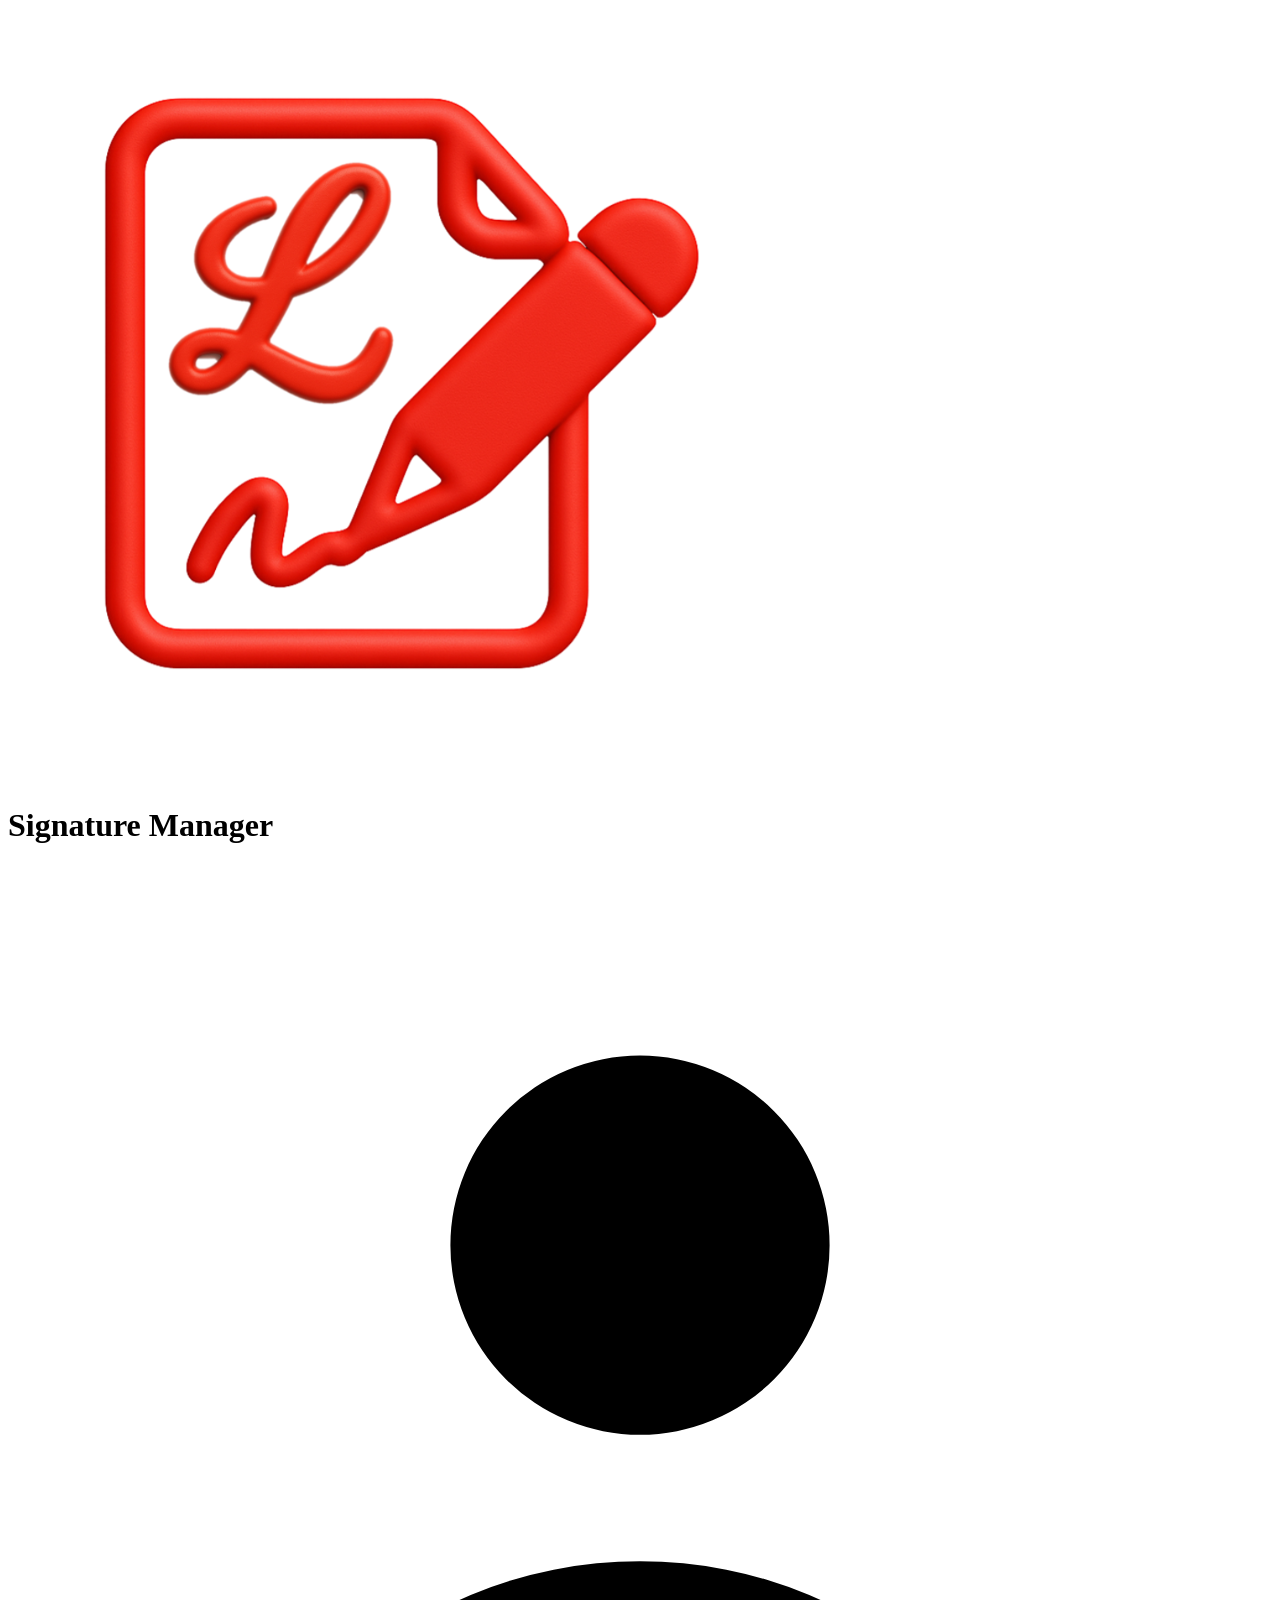
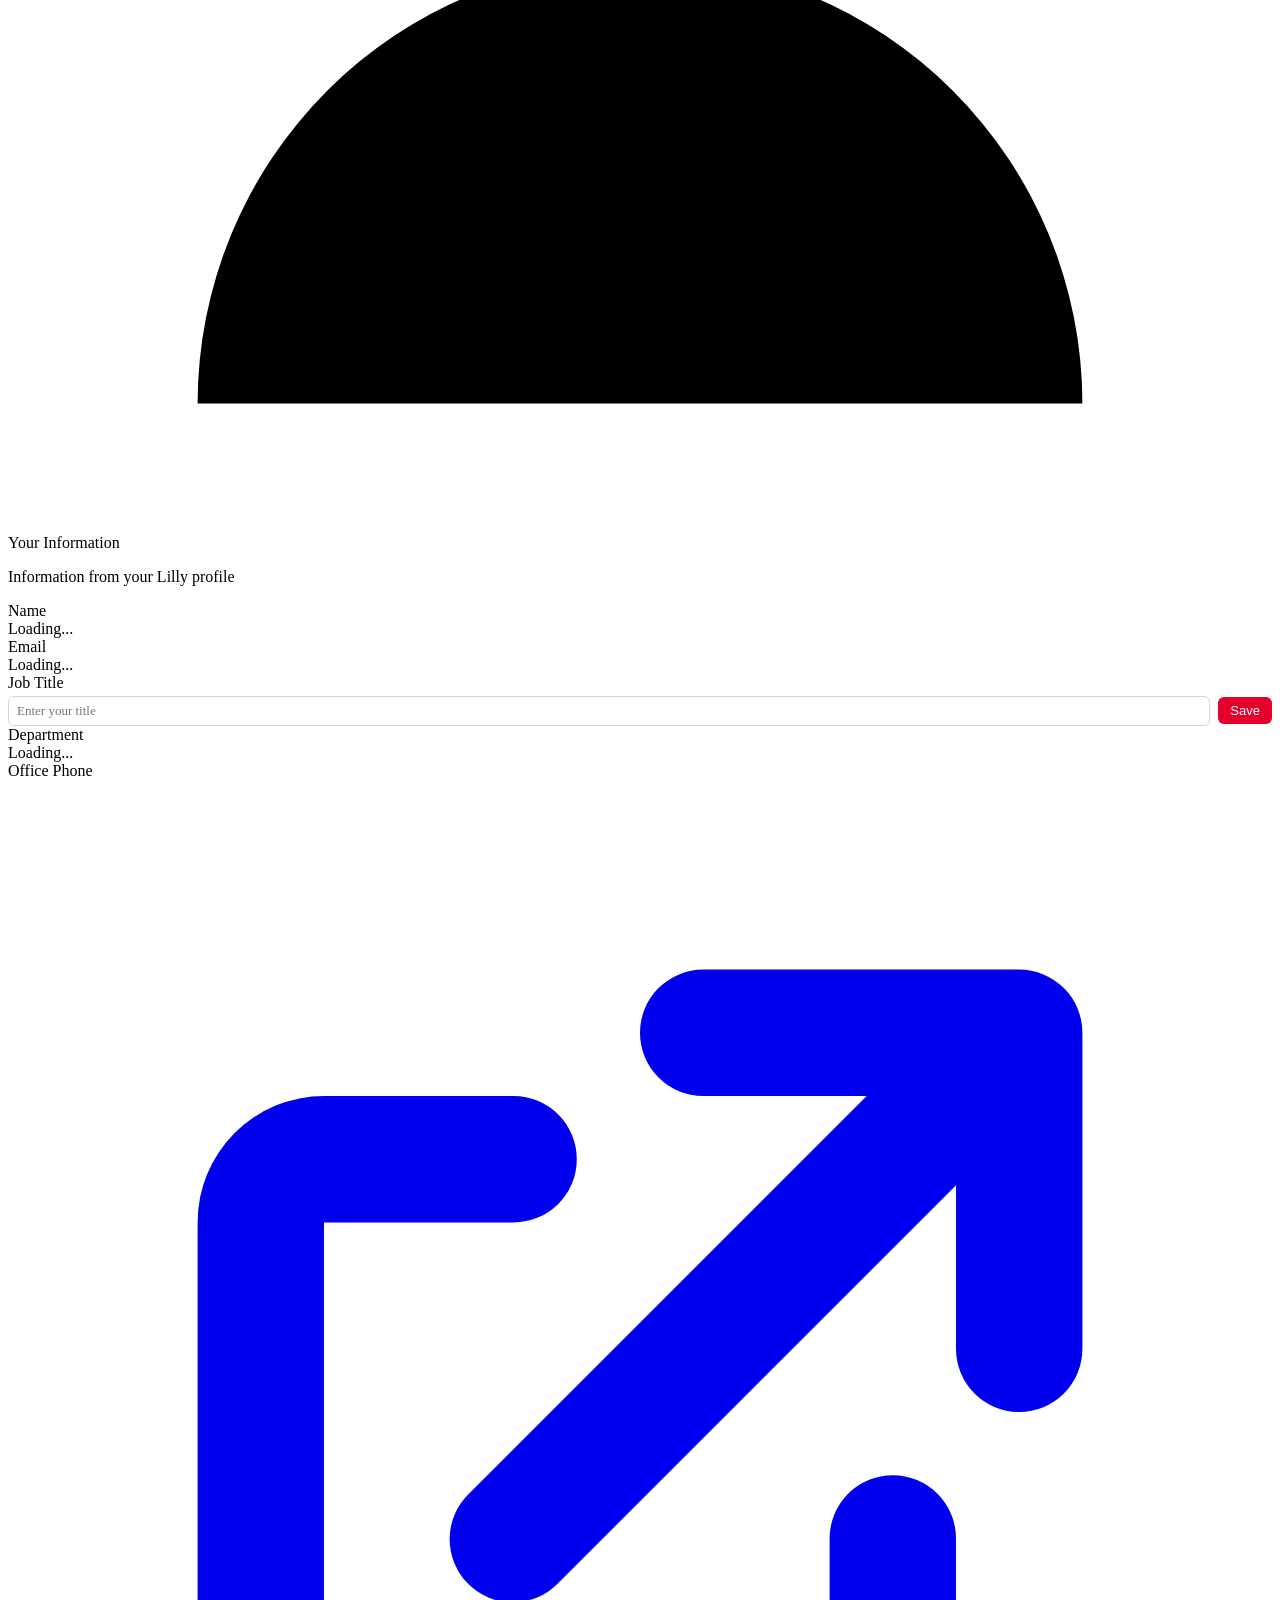
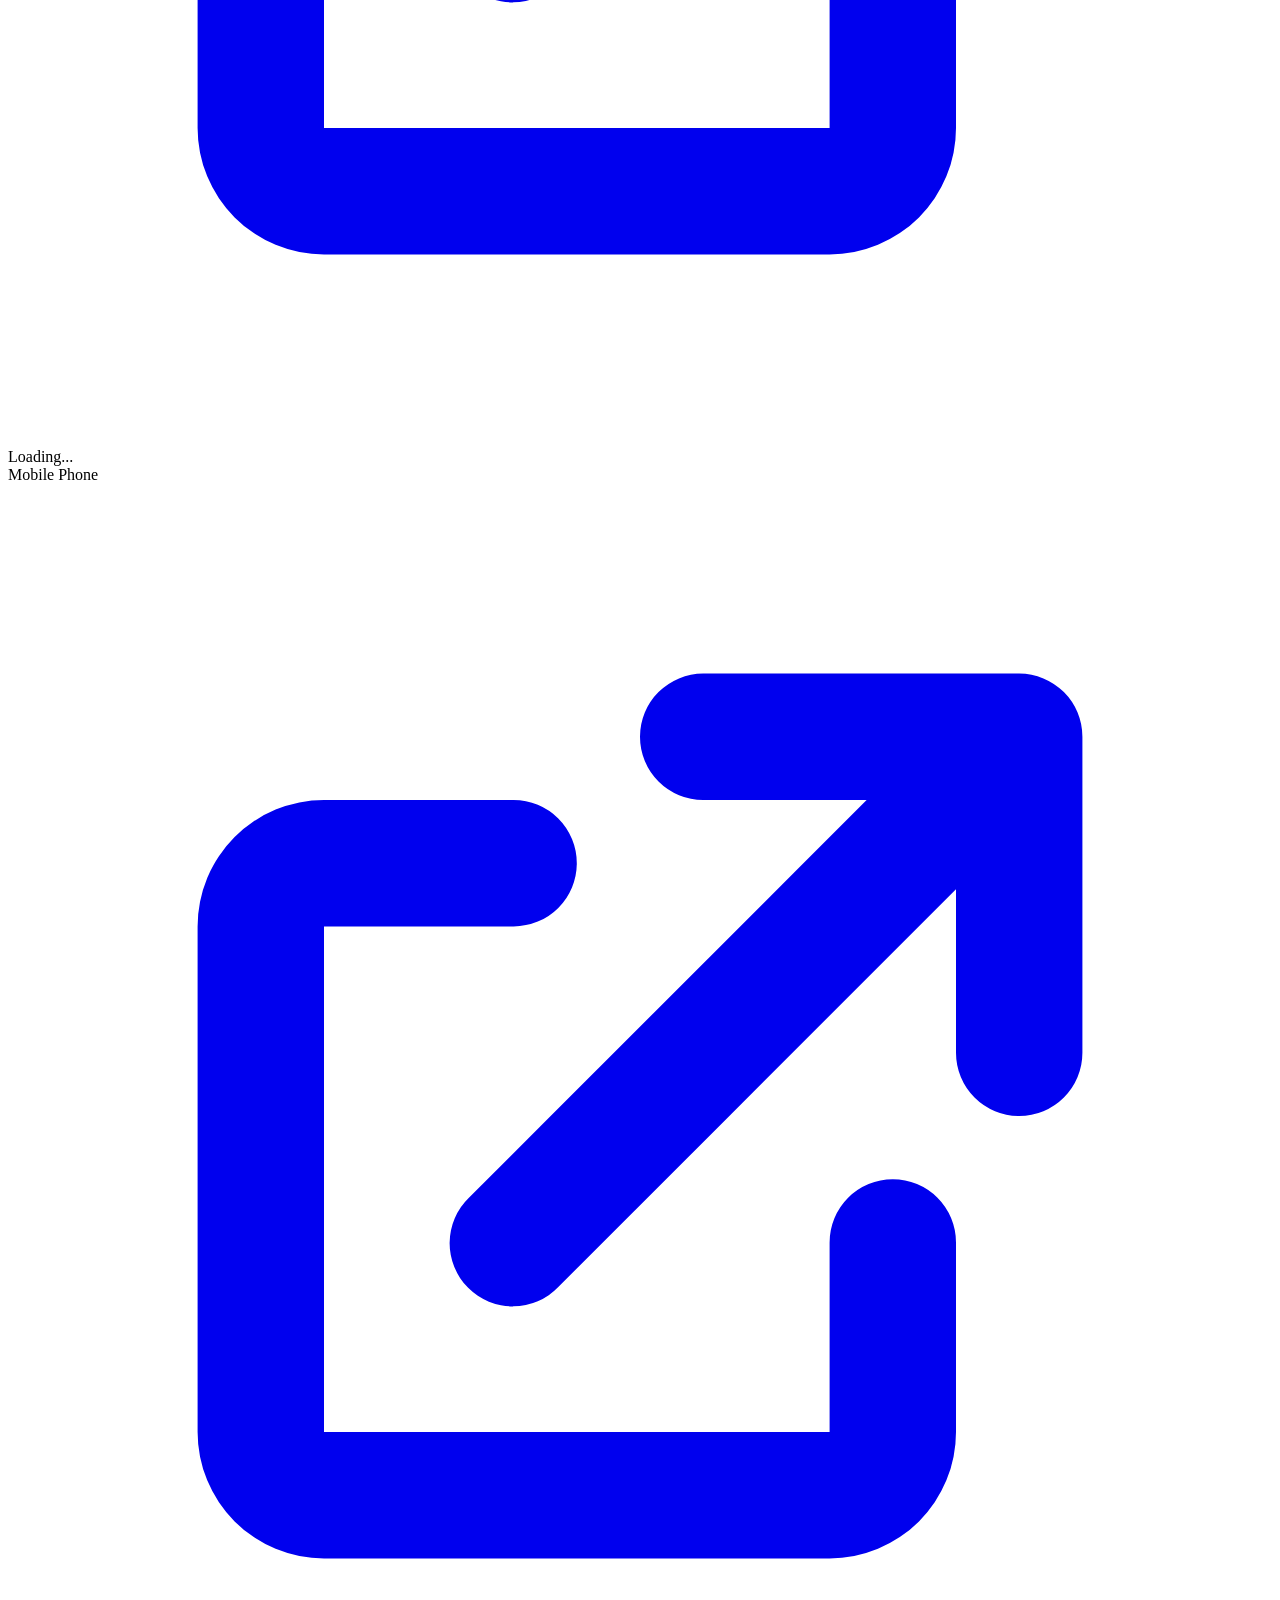
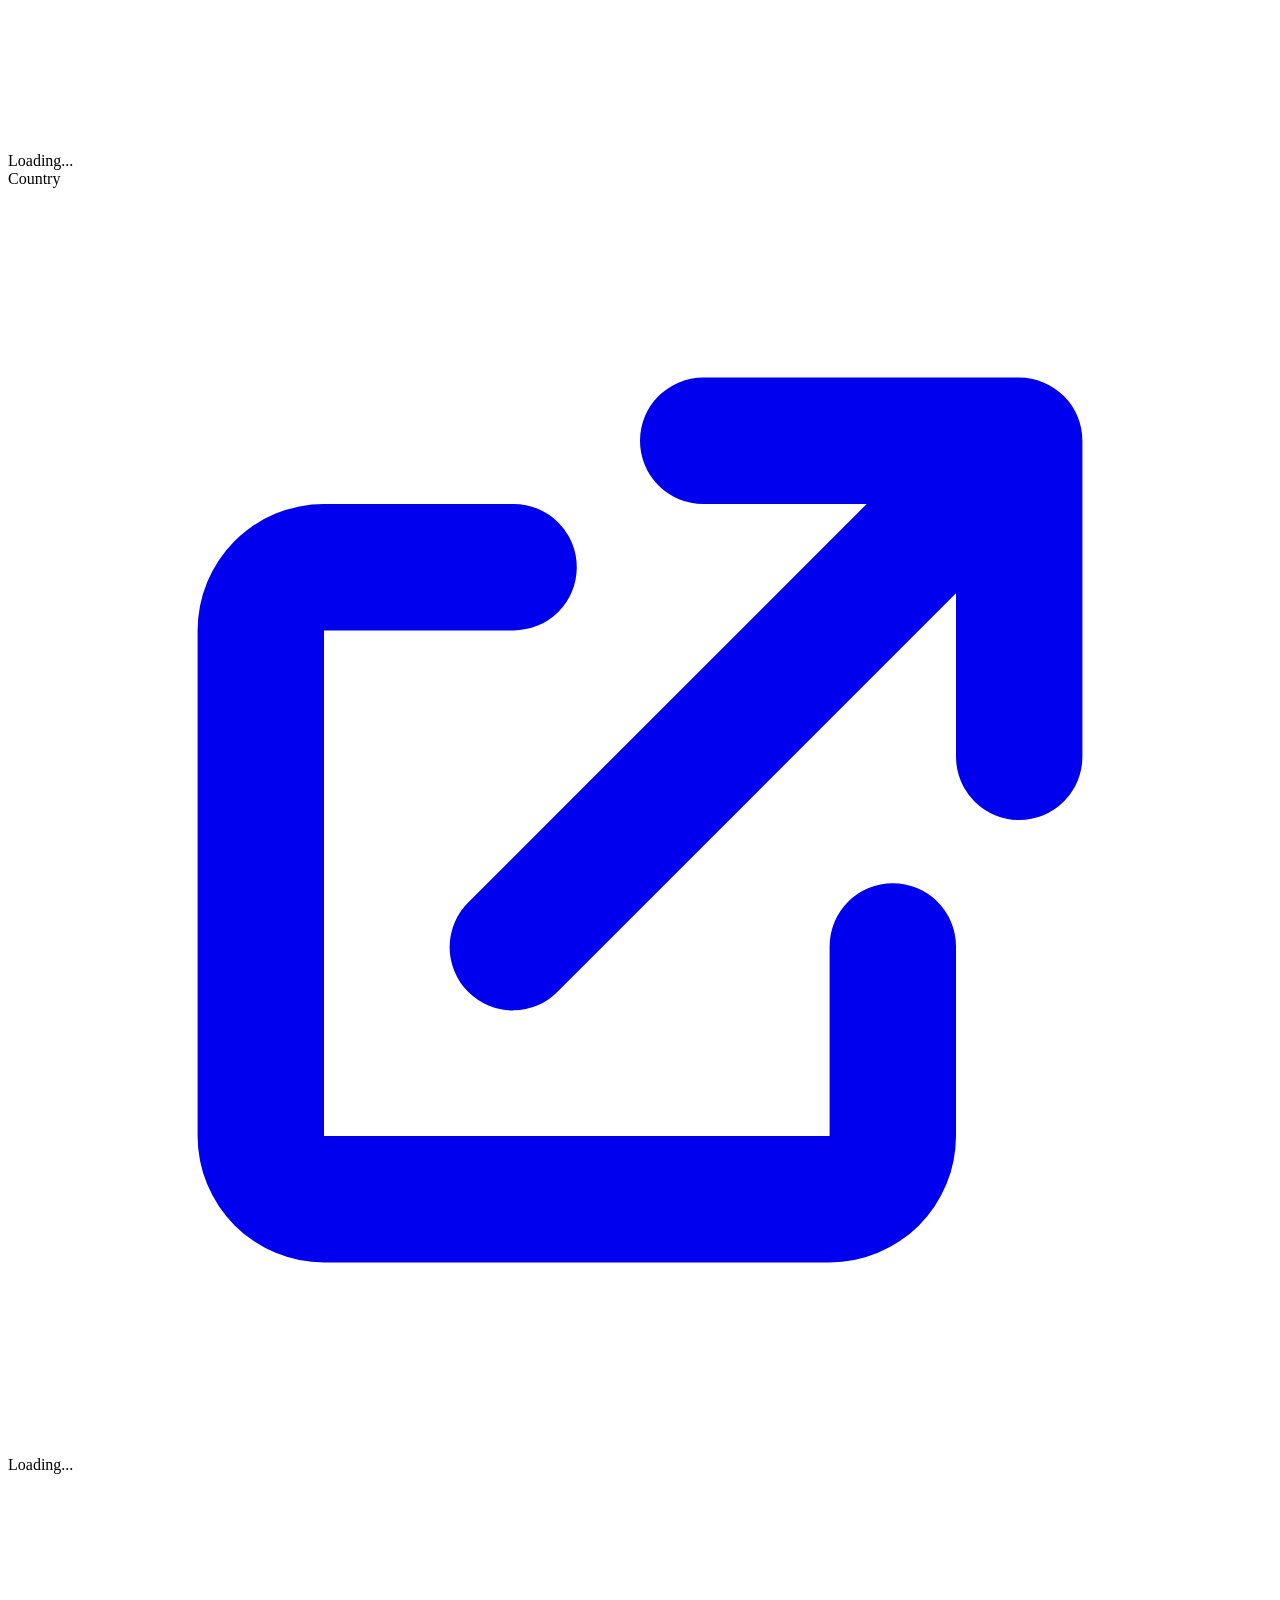
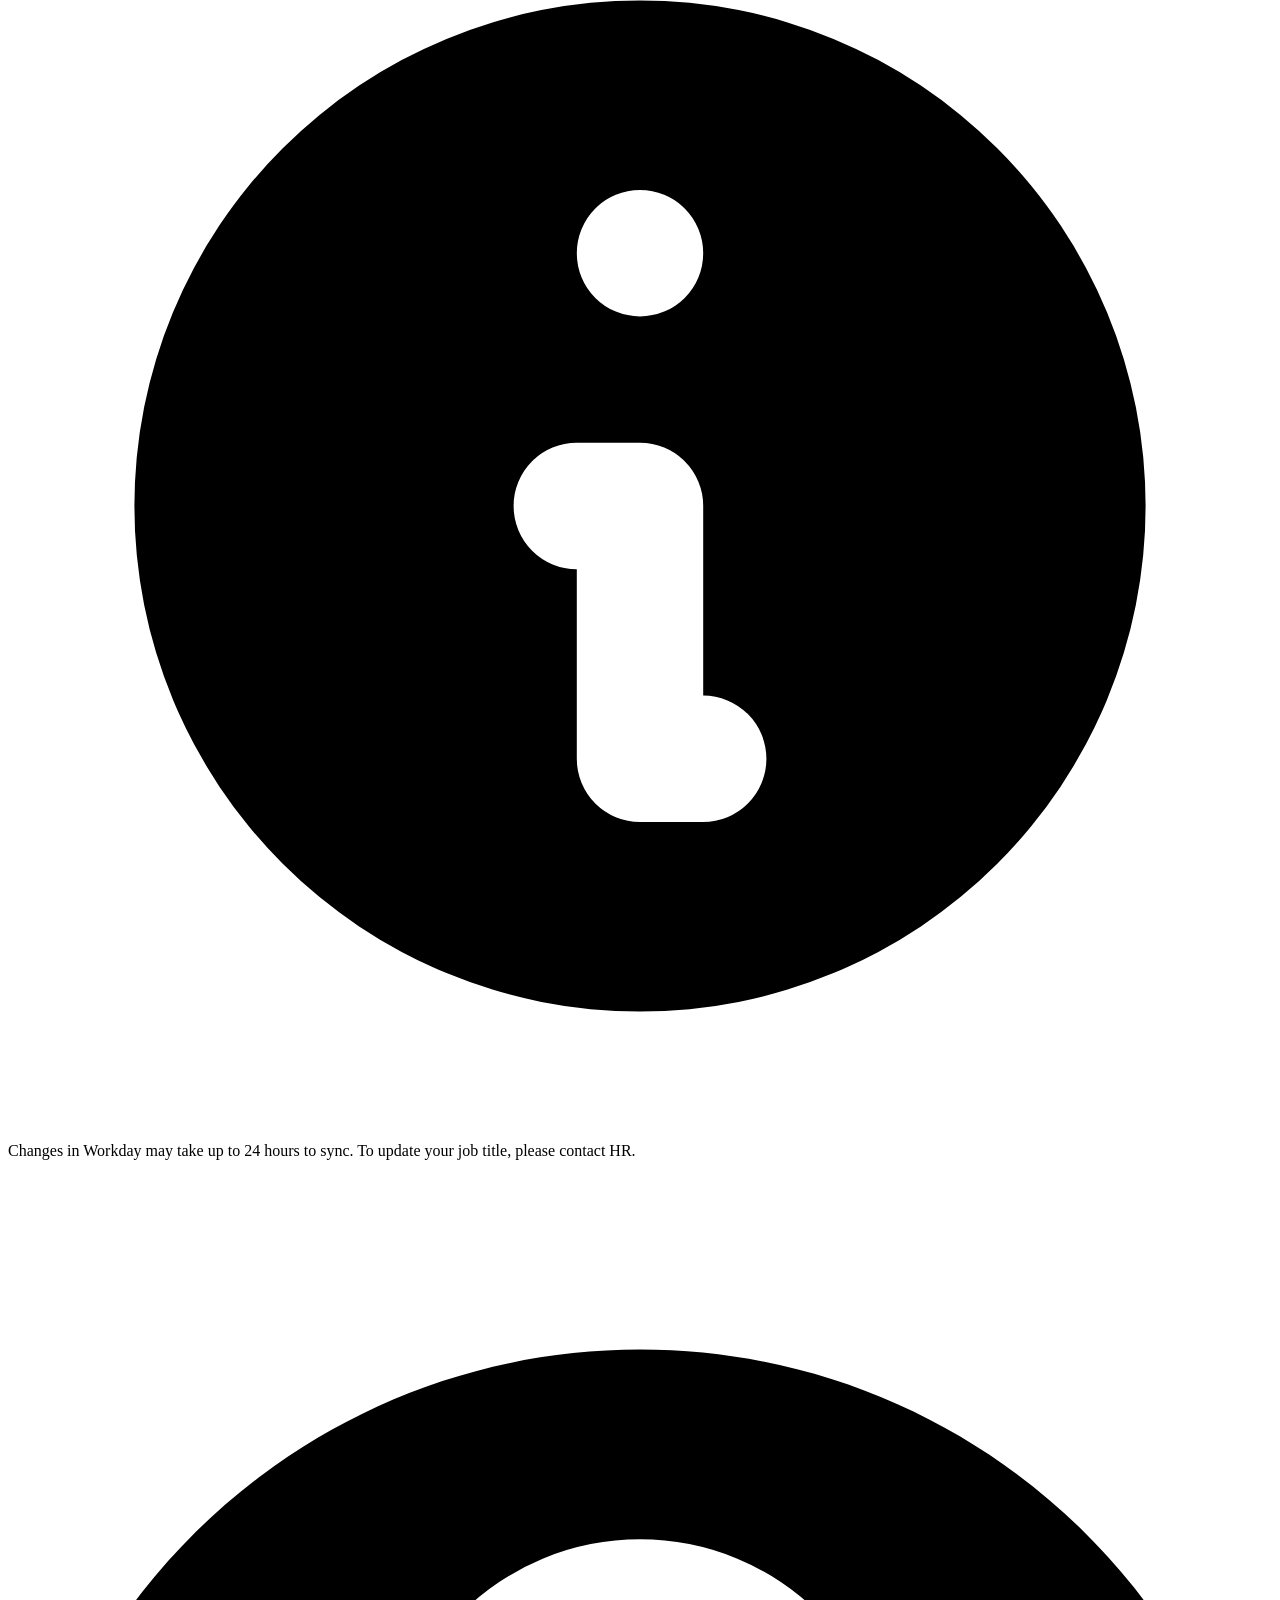
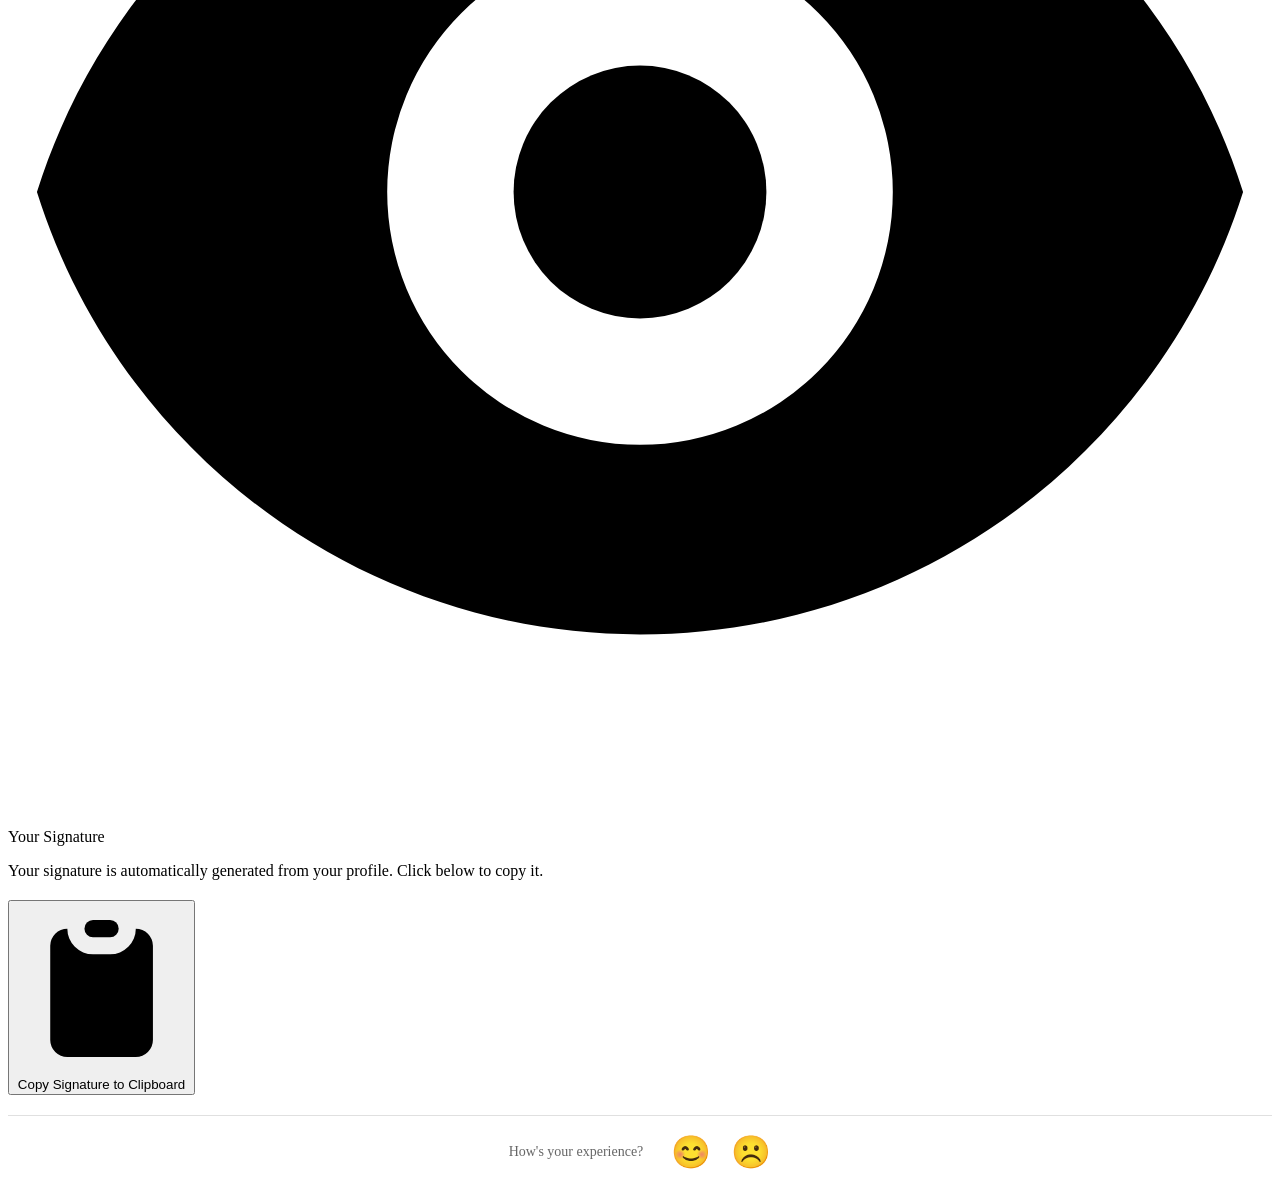
==== editsignature.html @ 056d658d "Add all assets: HTML, JS, CSS, and images" ====
<!DOCTYPE html>
<html lang="en">
<head>
    <meta charset="UTF-8">
    <meta name="viewport" content="width=device-width, initial-scale=1.0">
    <title>Lilly Signature Manager</title>
    <link rel="stylesheet" href="../CSS/assignsignature.css">
    <script src="https://appsforoffice.microsoft.com/lib/1/hosted/office.js"></script>
</head>
<body>
    <!-- Header -->
    <header class="app-header">
        <div class="header-content">
            <img src="../../../assets/final_logo.png" alt="Lilly Logo" class="app-logo">
            <h1 class="app-title">Signature Manager</h1>
        </div>
    </header>

    <main class="app-main">
        <!-- SECTION 1: Your Information -->
        <section class="info-section">
            <div class="section-title">
                <svg class="section-icon" viewBox="0 0 20 20" fill="currentColor">
                    <path fill-rule="evenodd" d="M10 9a3 3 0 100-6 3 3 0 000 6zm-7 9a7 7 0 1114 0H3z" clip-rule="evenodd"/>
                </svg>
                Your Information
            </div>
            <p class="section-description">Information from your Lilly profile</p>

            <!-- Info Grid -->
            <div class="info-grid">
                <div class="info-card">
                    <div class="info-label">Name</div>
                    <div class="info-value" id="display_name_readonly">Loading...</div>
                </div>

                <div class="info-card">
                    <div class="info-label">Email</div>
                    <div class="info-value" id="email_readonly">Loading...</div>
                </div>

                <div class="info-card">
                    <div class="info-label">Job Title</div>
                    <div class="info-value" id="job_title_readonly" style="display:none;"></div>
                    <div style="display:flex; align-items:center; gap:8px; margin-top:4px;">
                        <input type="text" id="job_title_input"
                            placeholder="Enter your title"
                            style="flex:1; padding:6px 8px; border:1px solid #d1d5db; border-radius:6px; font-size:13px; font-family:inherit;"
                        />
                        <button id="saveTitleBtn" onclick="saveTitle()"
                            style="padding:6px 12px; background:#E4002B; color:#fff; border:none; border-radius:6px; font-size:13px; cursor:pointer; white-space:nowrap;">
                            Save
                        </button>
                    </div>
                    <div id="titleSaveMsg" style="display:none; font-size:12px; margin-top:4px;"></div>
                </div>

                <div class="info-card">
                    <div class="info-label">Department</div>
                    <div class="info-value" id="department_readonly">Loading...</div>
                </div>

                <div class="info-card">
                    <div class="info-label">
                        Office Phone
                        <a href="https://lilly.service-now.com/ec?id=kb_article&sysparm_article=KB2044319&table=kb_knowledge&searchTerm=change%20information%20in%20workday" target="_blank" class="info-link-icon" title="Update in Workday">
                            <svg viewBox="0 0 20 20" fill="currentColor">
                                <path d="M11 3a1 1 0 100 2h2.586l-6.293 6.293a1 1 0 101.414 1.414L15 6.414V9a1 1 0 102 0V4a1 1 0 00-1-1h-5z"/>
                                <path d="M5 5a2 2 0 00-2 2v8a2 2 0 002 2h8a2 2 0 002-2v-3a1 1 0 10-2 0v3H5V7h3a1 1 0 000-2H5z"/>
                            </svg>
                        </a>
                    </div>
                    <div class="info-value" id="office_phone_readonly">Loading...</div>
                    <div class="info-action" id="officePhoneAction" style="display: none;">
                        <a href="https://lilly.service-now.com/ec?id=kb_article&sysparm_article=KB2044319&table=kb_knowledge&searchTerm=change%20information%20in%20workday" target="_blank">Update in Workday →</a>
                    </div>
                </div>

                <div class="info-card">
                    <div class="info-label">
                        Mobile Phone
                        <a href="https://lilly.service-now.com/ec?id=kb_article&sysparm_article=KB2044319&table=kb_knowledge&searchTerm=change%20information%20in%20workday" target="_blank" class="info-link-icon" title="Update in Workday">
                            <svg viewBox="0 0 20 20" fill="currentColor">
                                <path d="M11 3a1 1 0 100 2h2.586l-6.293 6.293a1 1 0 101.414 1.414L15 6.414V9a1 1 0 102 0V4a1 1 0 00-1-1h-5z"/>
                                <path d="M5 5a2 2 0 00-2 2v8a2 2 0 002 2h8a2 2 0 002-2v-3a1 1 0 10-2 0v3H5V7h3a1 1 0 000-2H5z"/>
                            </svg>
                        </a>
                    </div>
                    <div class="info-value" id="mobile_readonly">Loading...</div>
                    <div class="info-action" id="mobilePhoneAction" style="display: none;">
                        <a href="https://lilly.service-now.com/ec?id=kb_article&sysparm_article=KB2044319&table=kb_knowledge&searchTerm=change%20information%20in%20workday" target="_blank">Update in Workday →</a>
                    </div>
                </div>

                <div class="info-card">
                    <div class="info-label">
                        Country
                        <a href="https://lilly.service-now.com/ec?id=kb_article&sysparm_article=KB2044319&table=kb_knowledge&searchTerm=change%20information%20in%20workday" target="_blank" class="info-link-icon" title="Update in Workday">
                            <svg viewBox="0 0 20 20" fill="currentColor">
                                <path d="M11 3a1 1 0 100 2h2.586l-6.293 6.293a1 1 0 101.414 1.414L15 6.414V9a1 1 0 102 0V4a1 1 0 00-1-1h-5z"/>
                                <path d="M5 5a2 2 0 00-2 2v8a2 2 0 002 2h8a2 2 0 002-2v-3a1 1 0 10-2 0v3H5V7h3a1 1 0 000-2H5z"/>
                            </svg>
                        </a>
                    </div>
                    <div class="info-value" id="location_readonly">Loading...</div>
                    <div class="info-action" id="locationAction" style="display: none;">
                        <a href="https://lilly.service-now.com/ec?id=kb_article&sysparm_article=KB2044319&table=kb_knowledge&searchTerm=change%20information%20in%20workday" target="_blank">Update in Workday →</a>
                    </div>
                </div>

            </div>

            <!-- Workday Sync Info -->
            <div class="info-note">
                <svg class="info-icon" viewBox="0 0 20 20" fill="currentColor">
                    <path fill-rule="evenodd" d="M18 10a8 8 0 11-16 0 8 8 0 0116 0zm-7-4a1 1 0 11-2 0 1 1 0 012 0zM9 9a1 1 0 000 2v3a1 1 0 001 1h1a1 1 0 100-2v-3a1 1 0 00-1-1H9z" clip-rule="evenodd"/>
                </svg>
                <span>Changes in Workday may take up to 24 hours to sync. To update your job title, please contact HR.</span>
            </div>
        </section>

        <!-- SECTION 2: Your Signature -->
        <section class="template-previews">
            <div class="section-title">
                <svg class="section-icon" viewBox="0 0 20 20" fill="currentColor">
                    <path d="M10 12a2 2 0 100-4 2 2 0 000 4z"/>
                    <path fill-rule="evenodd" d="M.458 10C1.732 5.943 5.522 3 10 3s8.268 2.943 9.542 7c-1.274 4.057-5.064 7-9.542 7S1.732 14.057.458 10zM14 10a4 4 0 11-8 0 4 4 0 018 0z" clip-rule="evenodd"/>
                </svg>
                Your Signature
            </div>
            <p class="section-description">Your signature is automatically generated from your profile. Click below to copy it.</p>
            
            <div class="action-buttons" style="margin-top: 20px;">
                <button class="btn btn-primary" id="copyButton" onclick="copySignatureFromDatabase()">
                    <svg class="btn-icon" viewBox="0 0 20 20" fill="currentColor">
                        <path d="M8 3a1 1 0 011-1h2a1 1 0 110 2H9a1 1 0 01-1-1z"/>
                        <path d="M6 3a2 2 0 00-2 2v11a2 2 0 002 2h8a2 2 0 002-2V5a2 2 0 00-2-2 3 3 0 01-3 3H9a3 3 0 01-3-3z"/>
                    </svg>
                    <span class="btn-text">Copy Signature to Clipboard</span>
                </button>
                
                <button class="btn btn-secondary" id="clearCacheButton" onclick="clearCache()" style="margin-left: 10px; display: none;">
                    <svg class="btn-icon" viewBox="0 0 20 20" fill="currentColor">
                        <path fill-rule="evenodd" d="M9 2a1 1 0 00-.894.553L7.382 4H4a1 1 0 000 2v10a2 2 0 002 2h8a2 2 0 002-2V6a1 1 0 100-2h-3.382l-.724-1.447A1 1 0 0011 2H9zM7 8a1 1 0 012 0v6a1 1 0 11-2 0V8zm5-1a1 1 0 00-1 1v6a1 1 0 102 0V8a1 1 0 00-1-1z" clip-rule="evenodd"/>
                    </svg>
                    <span class="btn-text">Clear Cache & Reload</span>
                </button>
            </div>
            
            <div id="copySuccessMessage" class="glass-tip" style="display: none; margin-top: 20px; background: #d1fae5; color: #065f46;">
                <svg class="tip-icon" viewBox="0 0 20 20" fill="currentColor">
                    <path fill-rule="evenodd" d="M10 18a8 8 0 100-16 8 8 0 000 16zm3.707-9.293a1 1 0 00-1.414-1.414L9 10.586 7.707 9.293a1 1 0 00-1.414 1.414l2 2a1 1 0 001.414 0l4-4z" clip-rule="evenodd"/>
                </svg>
                <span>✅ Signature copied! Paste it with Ctrl+V (Windows) or Cmd+V (Mac)</span>
            </div>
        </section>

        <!-- Footer Links -->
        <div class="footer-links" style="display: flex; align-items: center; justify-content: center; gap: 20px; padding: 20px 0; margin-top: 20px; border-top: 1px solid #e0e0e0;">
            <span style="font-size: 14px; color: #666; margin-right: 8px;">How's your experience?</span>
            <a href="https://forms.office.com/r/inXiycfTv1" target="_blank" title="Good experience" style="text-decoration: none; font-size: 32px; line-height: 1; transition: transform 0.2s; display: inline-block;" onmouseover="this.style.transform='scale(1.2)'" onmouseout="this.style.transform='scale(1)'">😊</a>
            <a href="https://forms.office.com/r/inXiycfTv1" target="_blank" title="Bad experience" style="text-decoration: none; font-size: 32px; line-height: 1; transition: transform 0.2s; display: inline-block;" onmouseover="this.style.transform='scale(1.2)'" onmouseout="this.style.transform='scale(1)'">☹️</a>
        </div>
    </main>

    <script src="../Js/editsignature.js"></script>
</body>
</html>
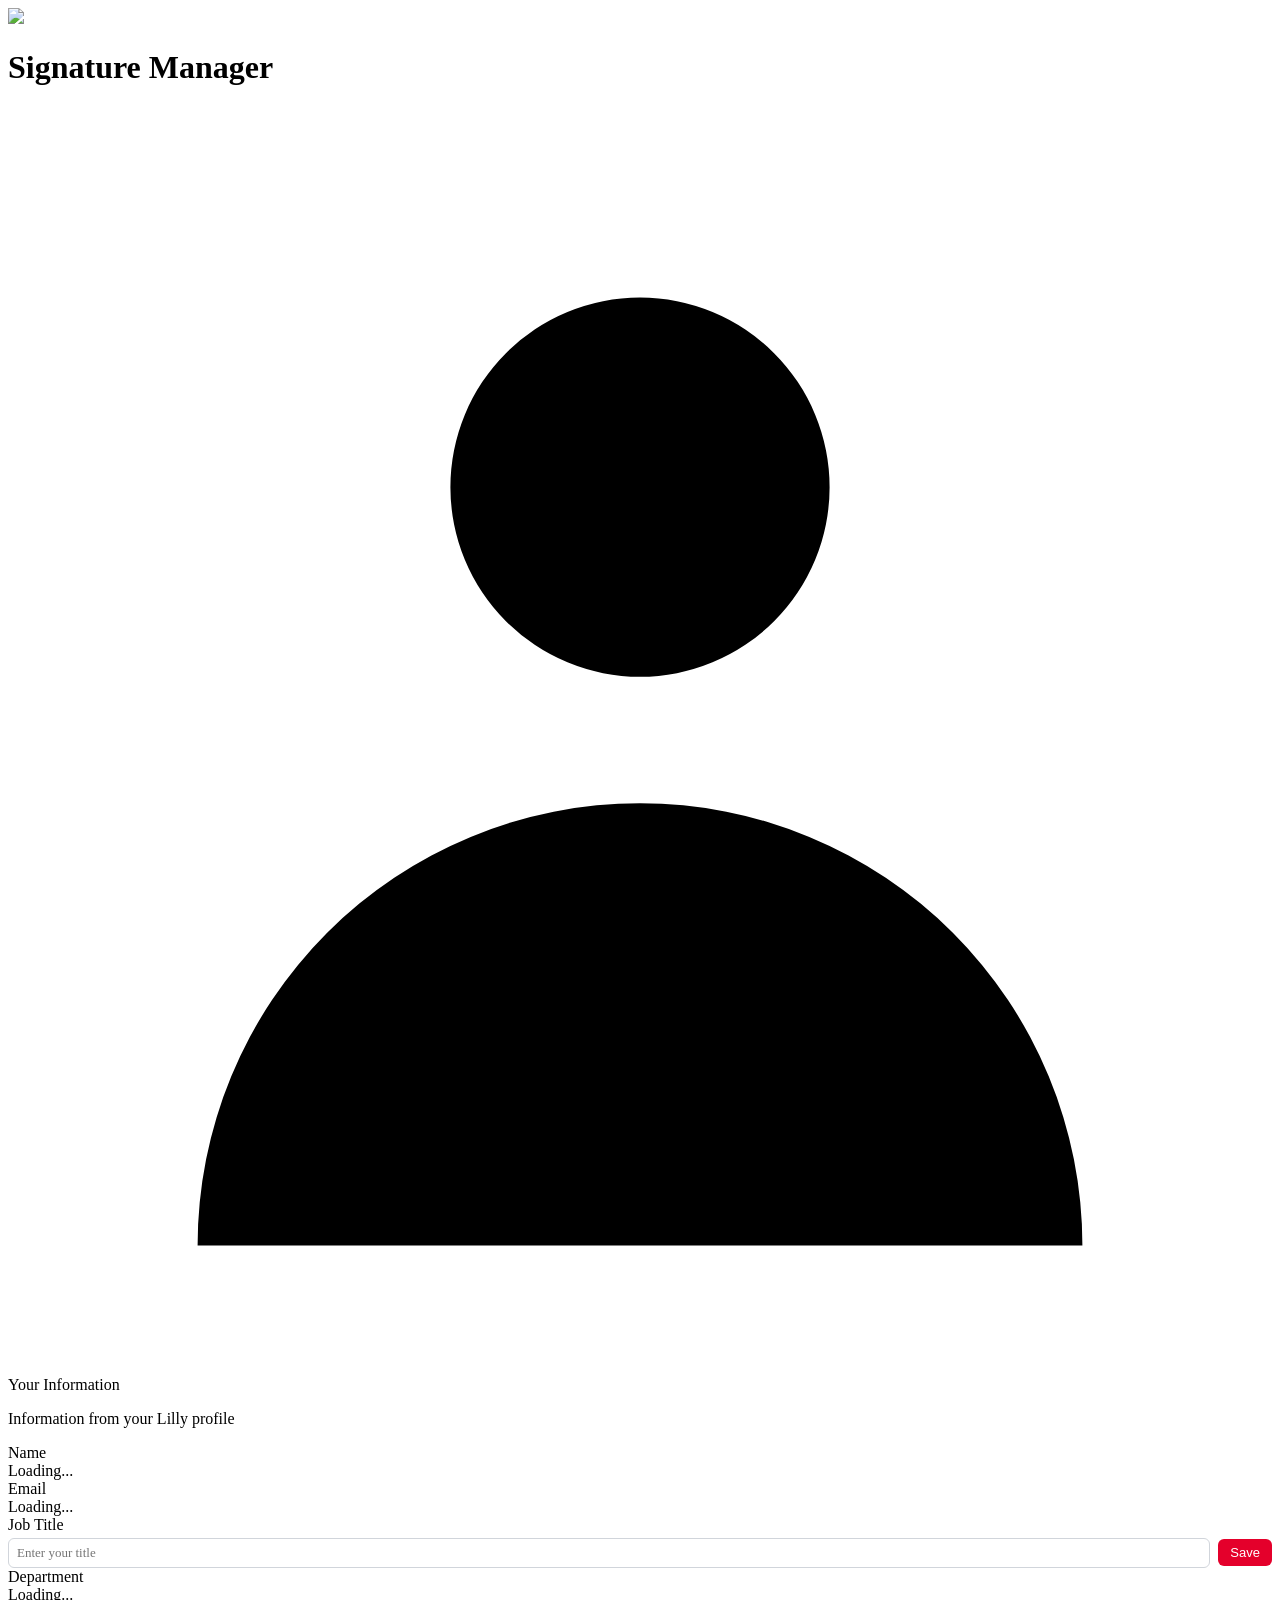
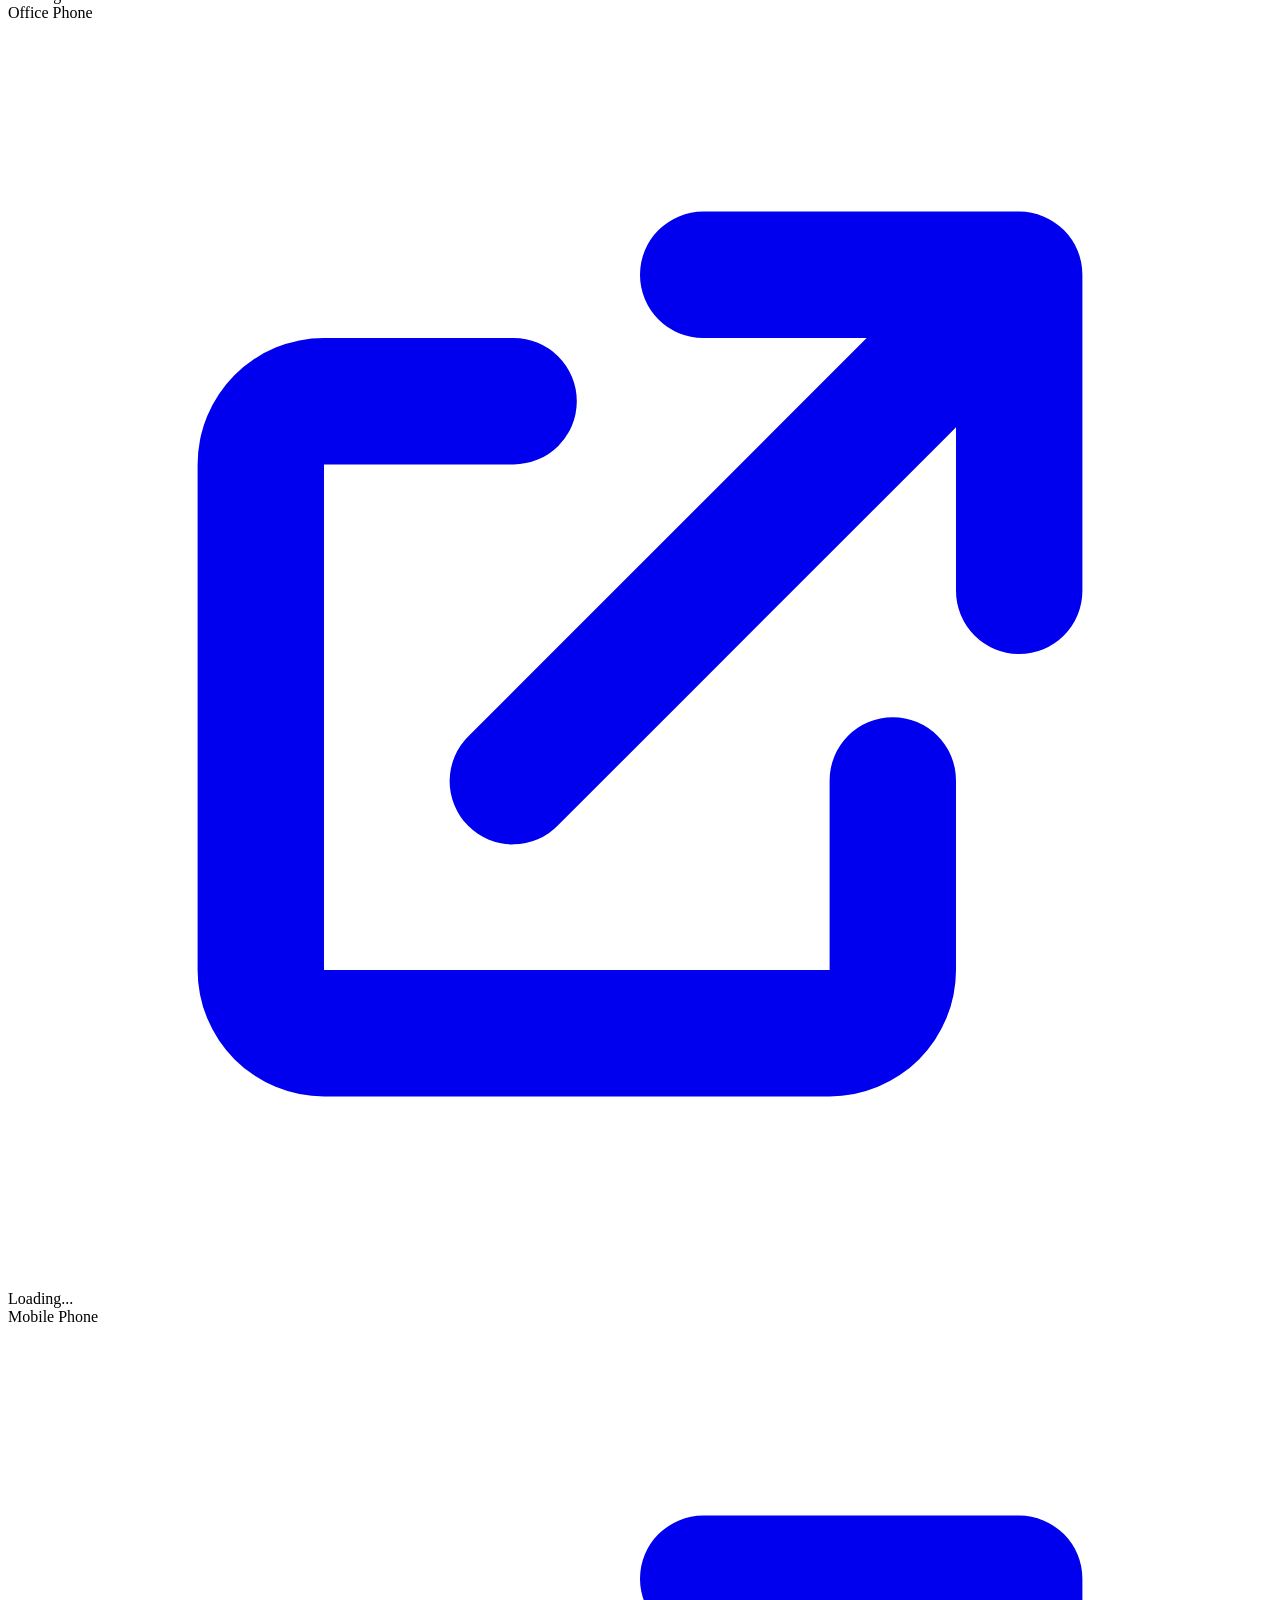
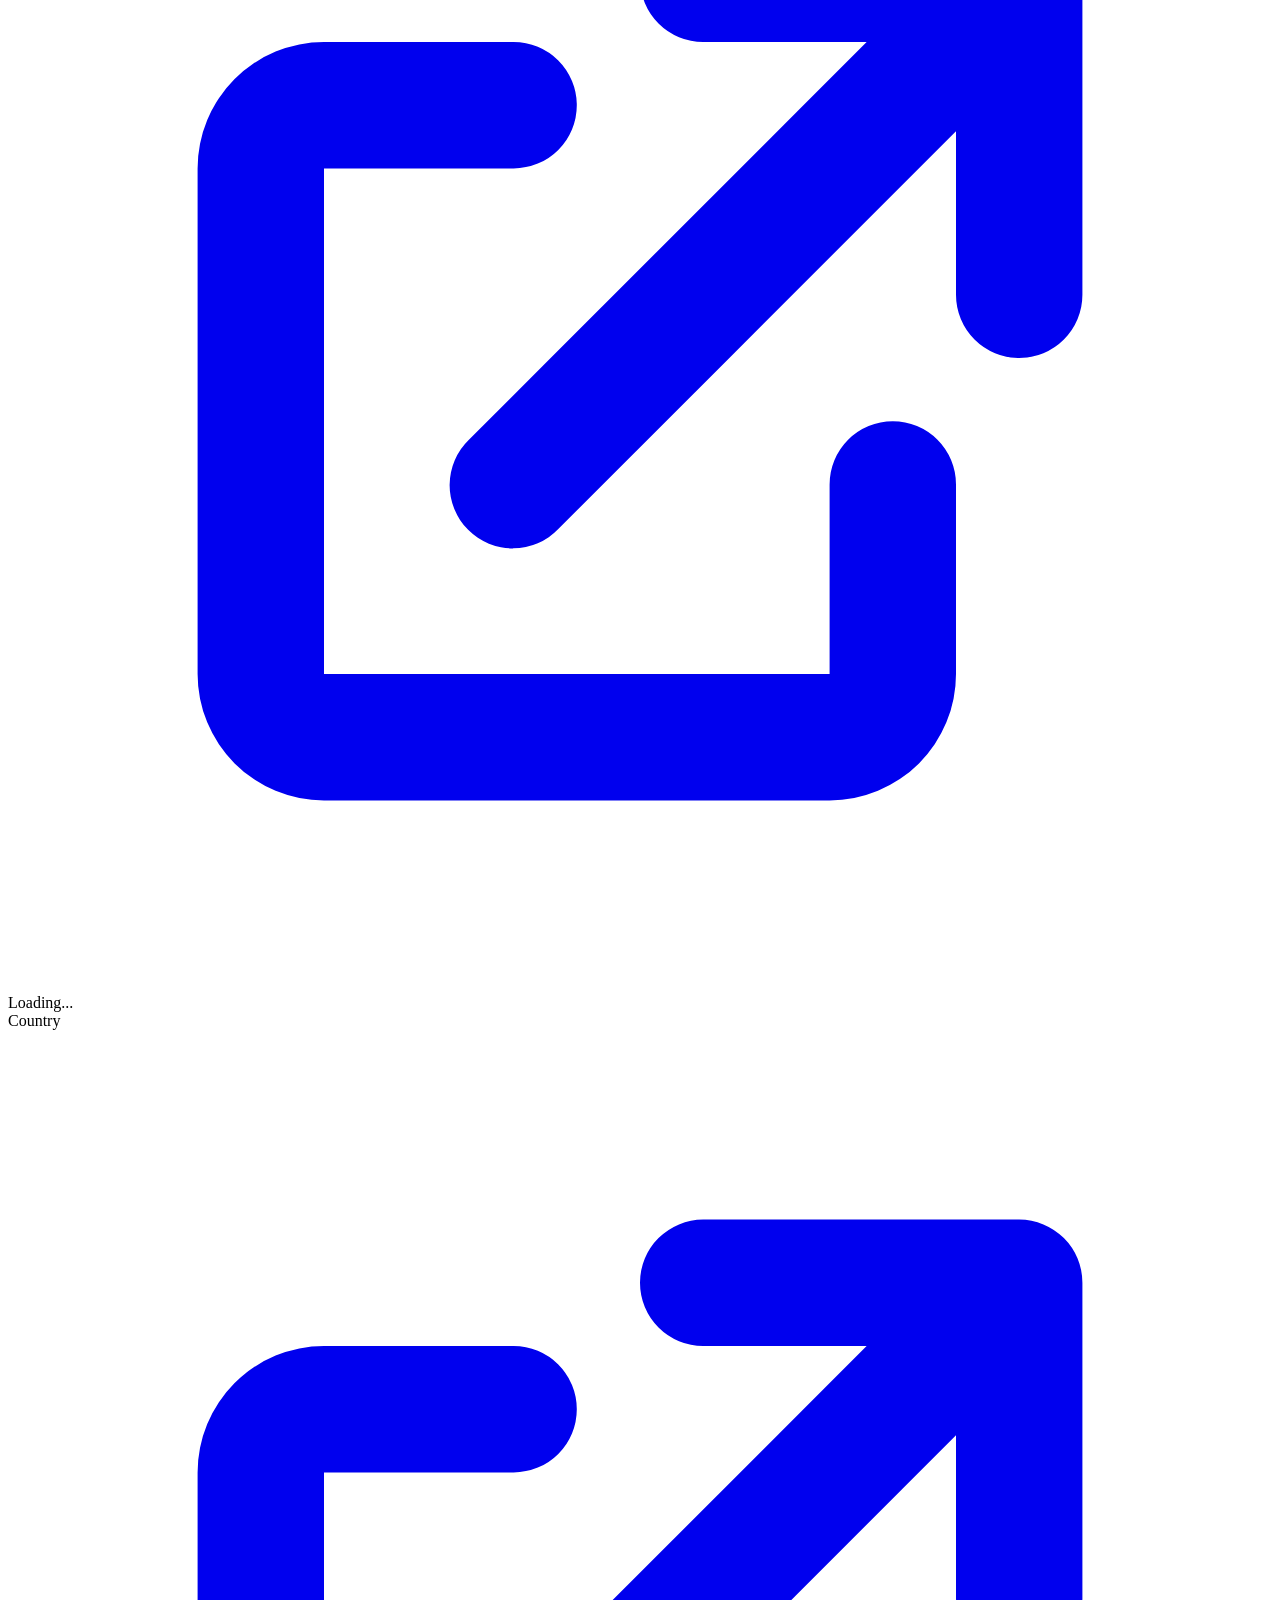
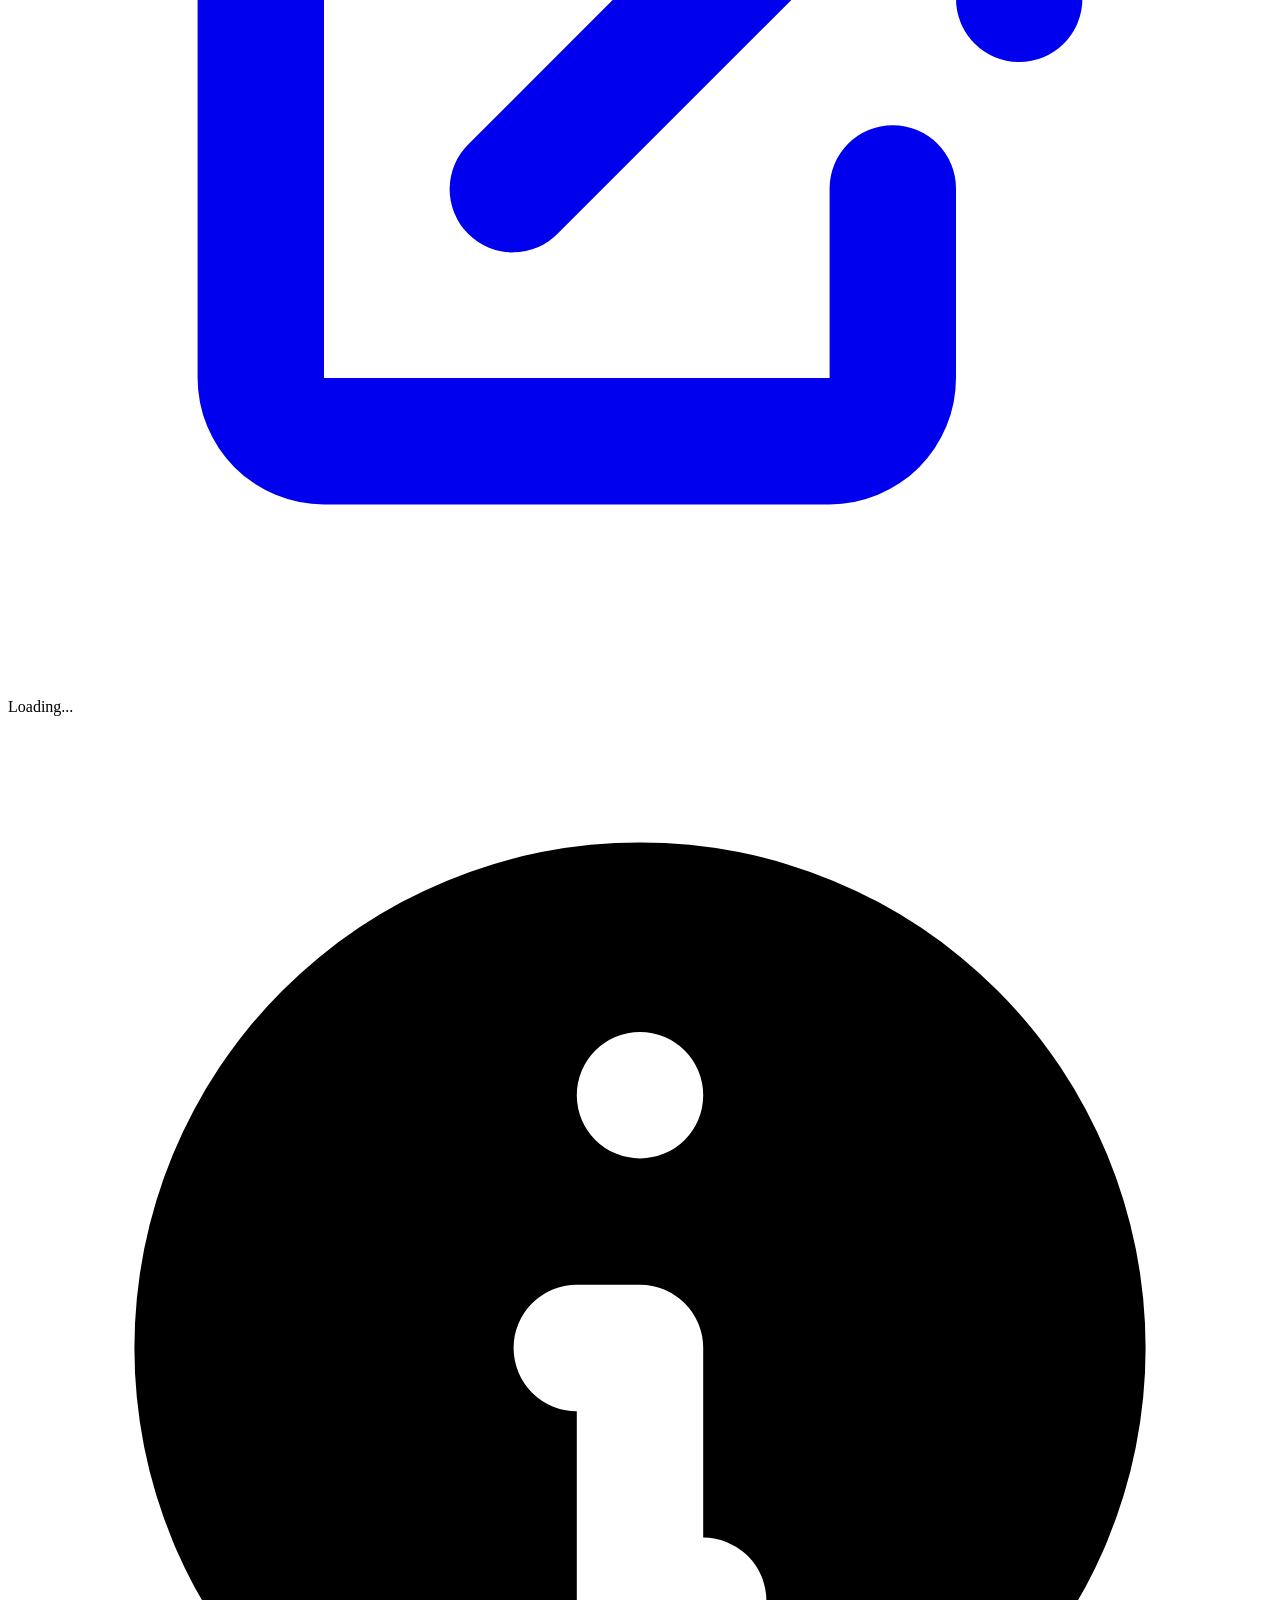
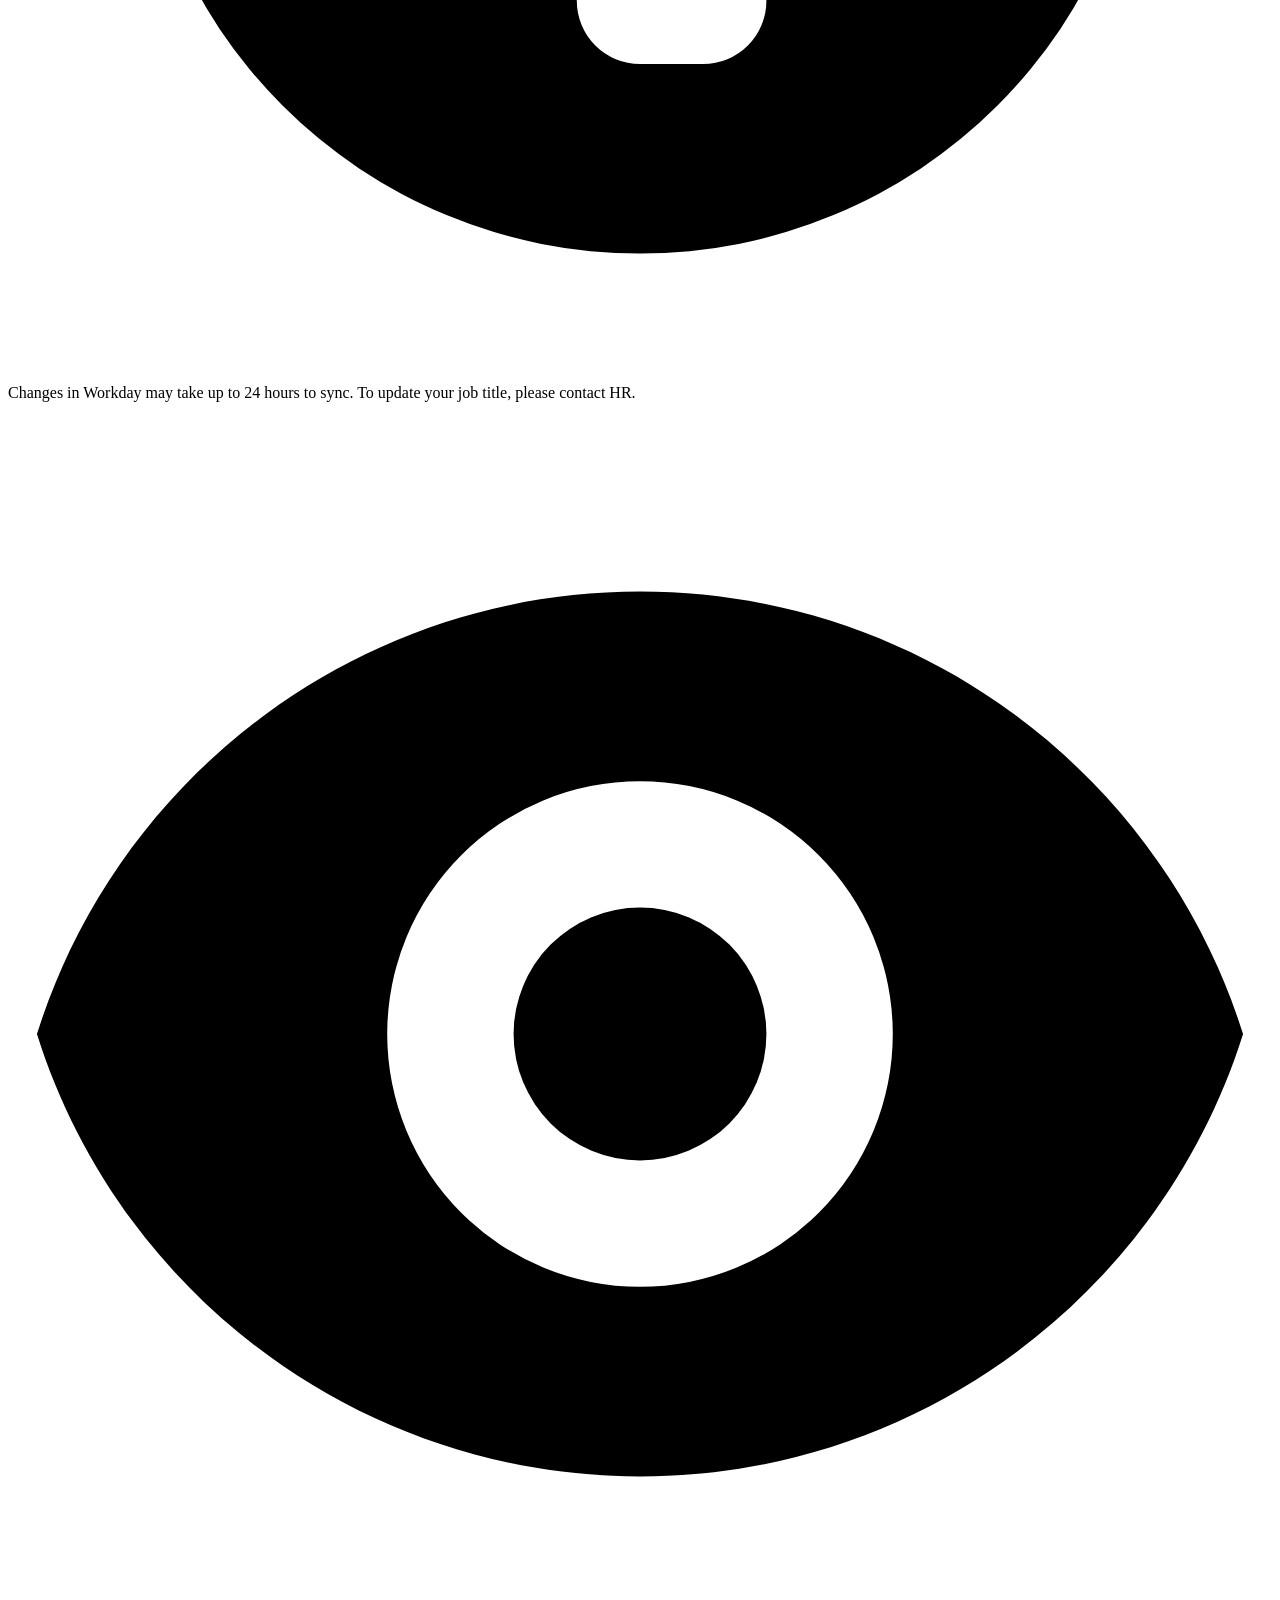
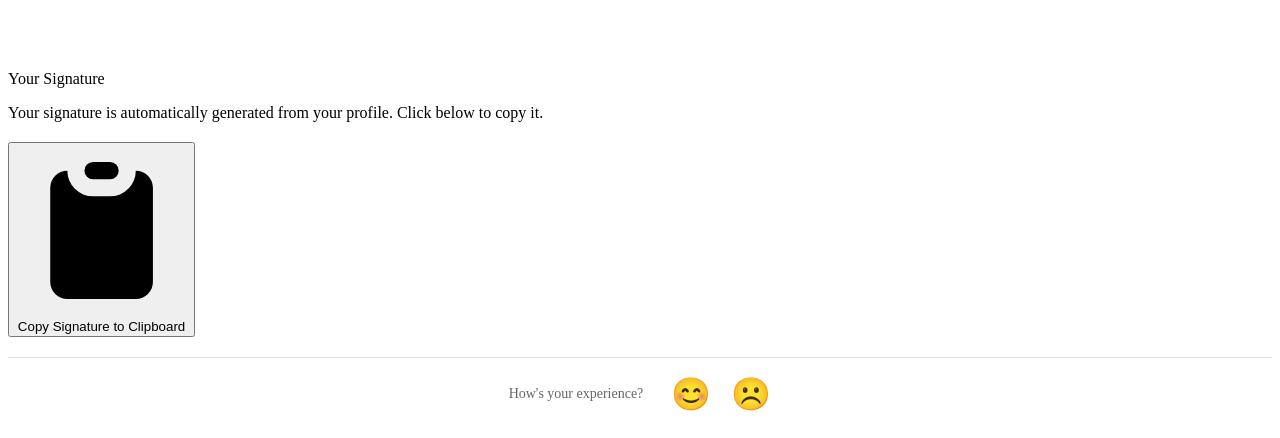
==== commit 9839af05: "Update editsignature.html" ====
--- a/editsignature.html
+++ b/editsignature.html
@@ -4,14 +4,14 @@
     <meta charset="UTF-8">
     <meta name="viewport" content="width=device-width, initial-scale=1.0">
     <title>Lilly Signature Manager</title>
-    <link rel="stylesheet" href="../CSS/assignsignature.css">
+     <link rel="stylesheet" href="https://raw.githubusercontent.com/adityajichakar-lly/signature-addin-assets/main/assignsignature.css">
     <script src="https://appsforoffice.microsoft.com/lib/1/hosted/office.js"></script>
 </head>
 <body>
     <!-- Header -->
     <header class="app-header">
         <div class="header-content">
-            <img src="../../../assets/final_logo.png" alt="Lilly Logo" class="app-logo">
+            <img src="https://raw.githubusercontent.com/adityajichakar-lly/signature-addin-assets/main/assets/final_logo.png">   
             <h1 class="app-title">Signature Manager</h1>
         </div>
     </header>
@@ -163,6 +163,6 @@
         </div>
     </main>
 
-    <script src="../Js/editsignature.js"></script>
+      <script src="https://raw.githubusercontent.com/adityajichakar-lly/signature-addin-assets/main/editsignature.js"></script>
 </body>
-</html>+</html>
